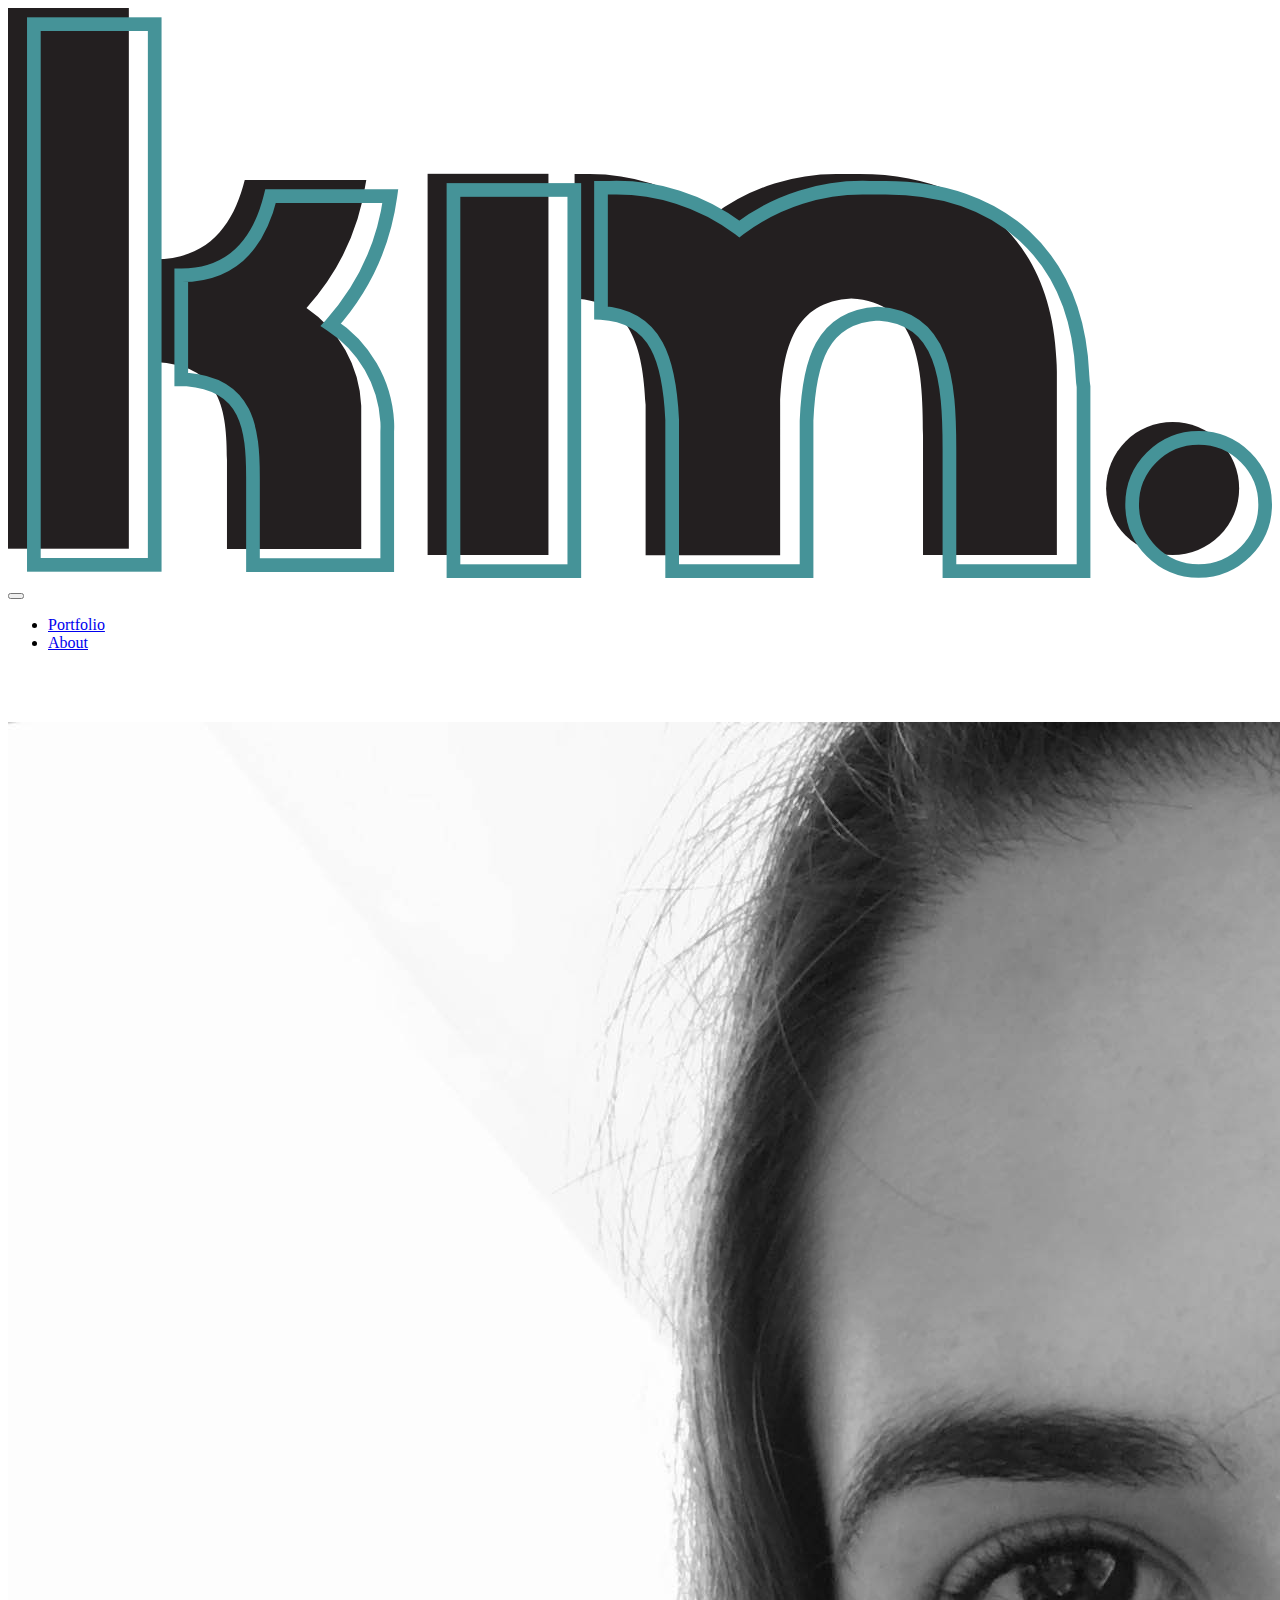
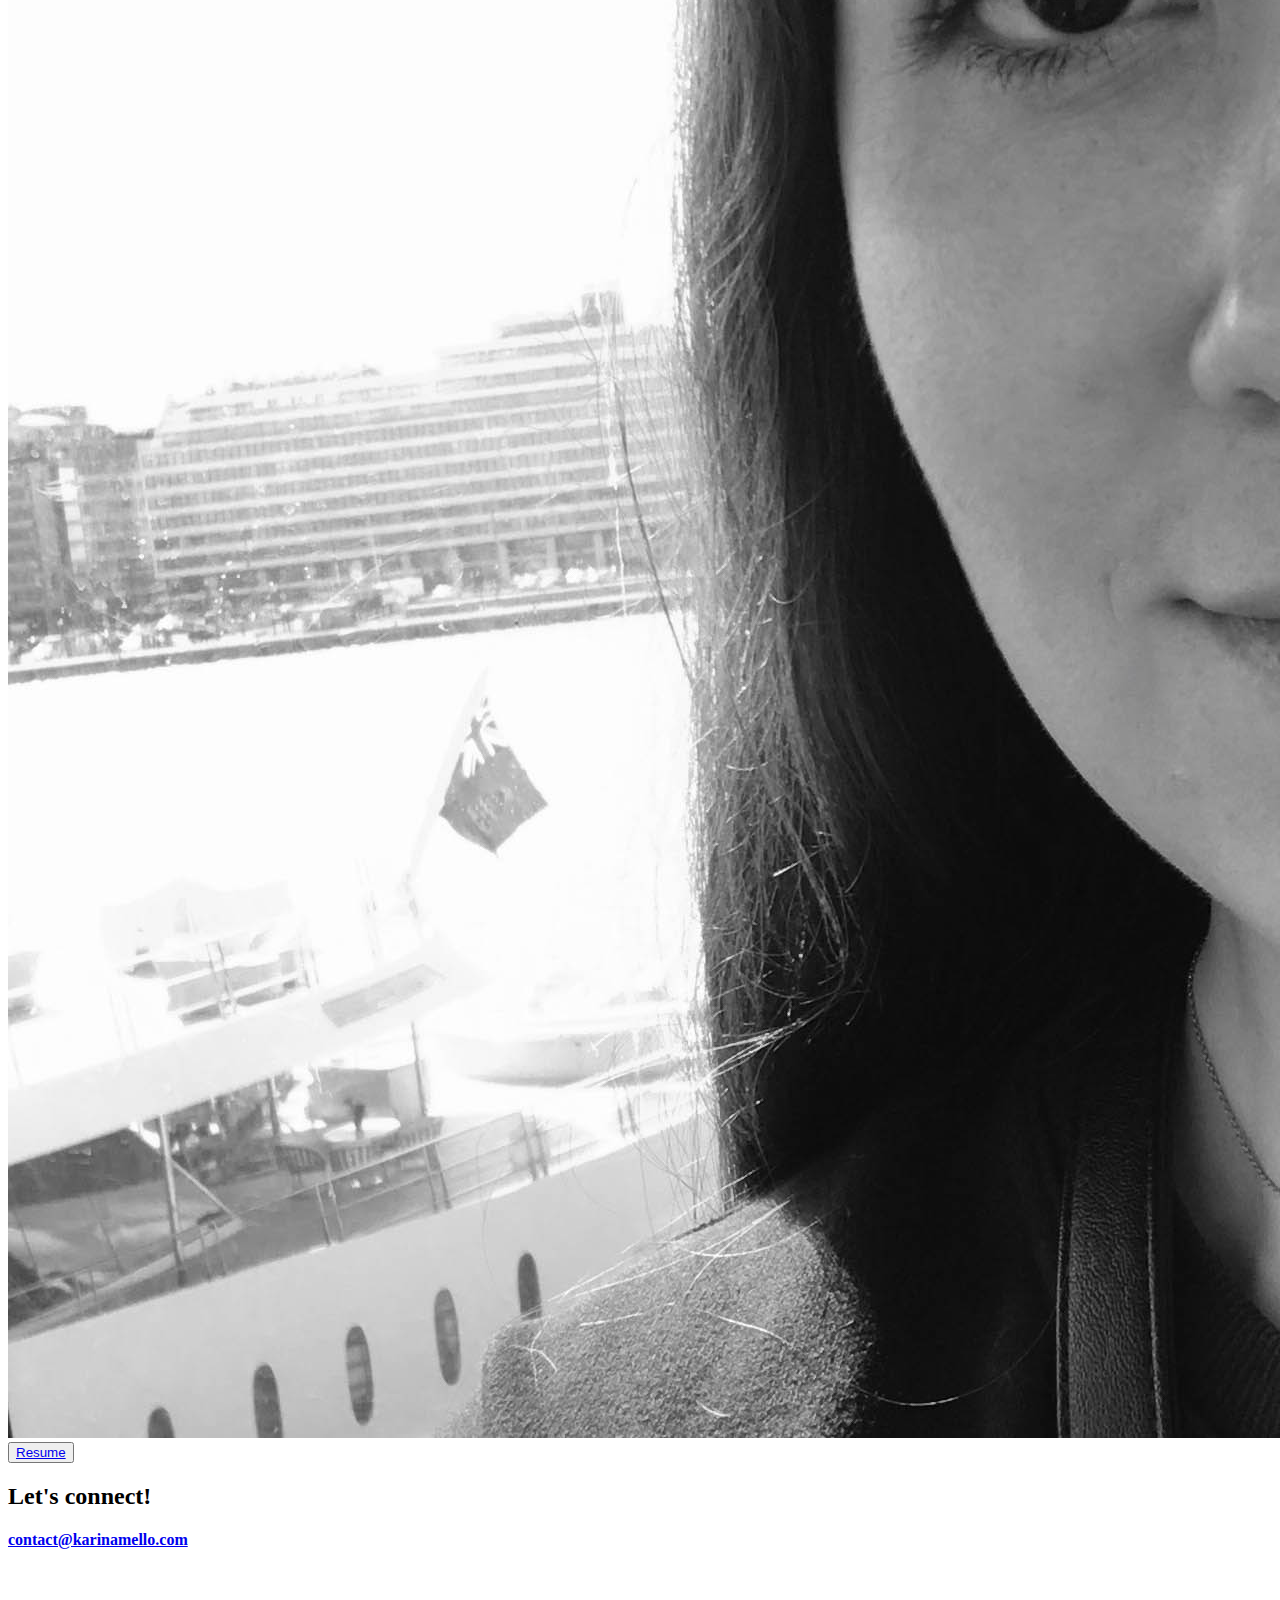
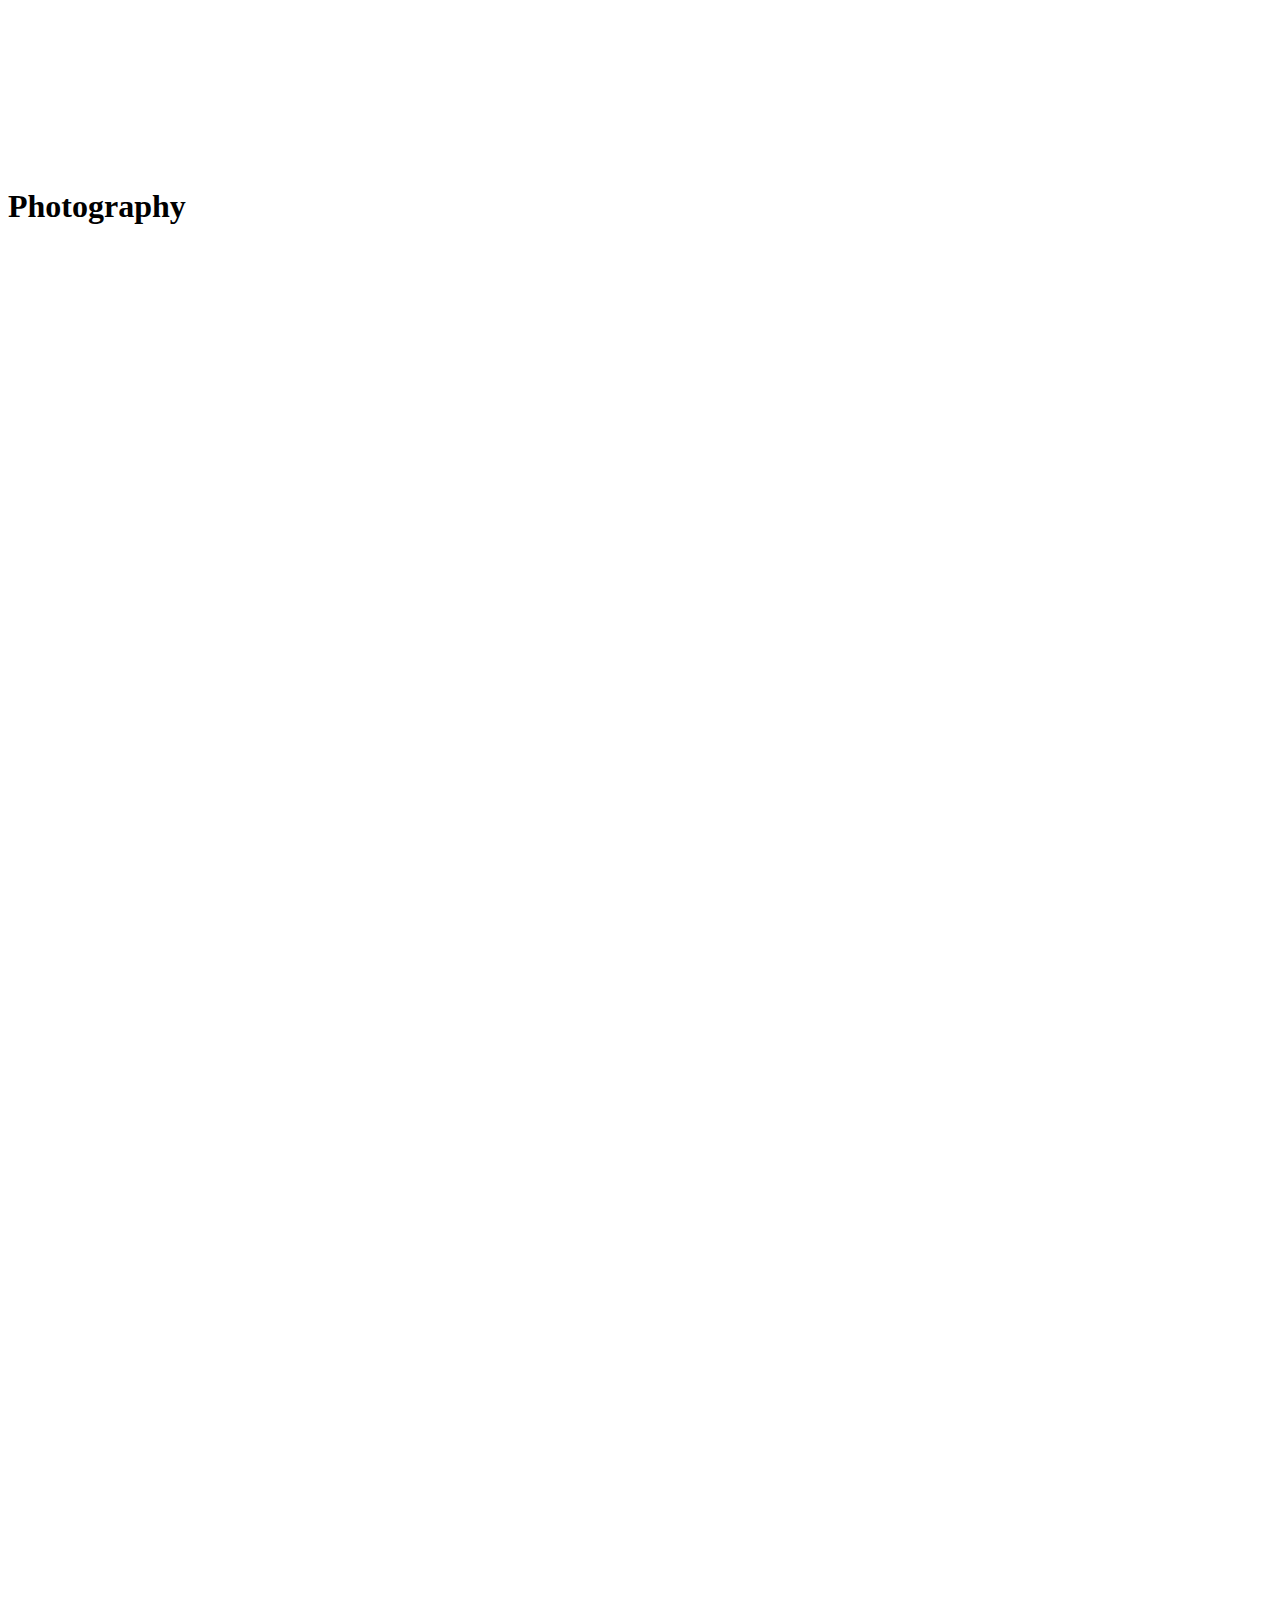
==== about.html @ 96e881d2 "Porfolio Website" ====
<!doctype html>
<html lang="en">

<head>
  <title>Portfolio Home Page</title>
  <!-- Required meta tags -->
  <meta charset="utf-8">
  <meta name="viewport" content="width=device-width, initial-scale=1">

  <!-- Bootstrap CSS -->
  <link rel="stylesheet" href="https://stackpath.bootstrapcdn.com/bootstrap/4.5.0/css/bootstrap.min.css"
    integrity="sha384-9aIt2nRpC12Uk9gS9baDl411NQApFmC26EwAOH8WgZl5MYYxFfc+NcPb1dKGj7Sk" crossorigin="anonymous">

  <!-- Fonts -->
  <link href="https://fonts.googleapis.com/css2?family=Comfortaa:wght@300;400;500;600;700&display=swap"
    rel="stylesheet">
  <link rel="stylesheet" href="https://use.typekit.net/bhk7rkz.css">

  <!-- icon library -->
  <link rel="stylesheet" href="https://cdnjs.cloudflare.com/ajax/libs/font-awesome/4.7.0/css/font-awesome.min.css">

  <!-- Personal CSS-->
  <link rel="stylesheet" href="/Users/karinanunesdemello/Documents/GitHub/portfolio/stylesheet.css">

  <!-- AOS CSS-->
  <link rel="stylesheet" href="https://unpkg.com/aos@next/dist/aos.css" />

</head>

<body>
  <!--Navbar-->
  <header>
    <nav class="navbar navbar-expand-lg navbar-light shadow-sm">
      <a class="navbar-brand" href="index.html"><img
          src="assets/logo.svg" alt="logo"></a>
      <button class="navbar-toggler" type="button" data-toggle="collapse" data-target="#navbarTogglerDemo02"
        aria-controls="navbarTogglerDemo02" aria-expanded="false" aria-label="Toggle navigation">
        <span class="navbar-toggler-icon"></span>
      </button>

      <div class="collapse navbar-collapse" id="navbarTogglerDemo02">
        <ul class="navbar nav ml-auto mt-2 ">
          <li class="nav-item">
            <a class="nav-link" href="index.html">Portfolio</a>
          </li>
          <li class="nav-item active">
            <a class="nav-link" href="about.html">About <span class="sr-only">(current)</span></a>
          </li>
        </ul>
      </div>
    </nav>
  </header>
  <!--End Navbar-->

  <!-- START ABOUT-->
  <br>
  <br>
  <br>
  <div class="container">
    <div class="row">
      <div class="col-md-6 p-4 mt-4 text-center">
        <picture>
          <img src="assets/img/Bergen-3.jpg" class="img-fluid"
            alt="strawberries">
        </picture>
        <button type="button" class="button mt-4"><a href="resume.html">Resume</a></button>
        <h2 class="mt-4 text-center">Let's connect!</h2>
        <h4 class="text-center"><a href="mailto:contact@karinamello.com">contact@karinamello.com</a></h4>
      </div>

      <div class="col-md-6 mt-4 p-4" data-aos="fade-down">
        <h1>Hello!</h1>
        <span></span>
        <p class="text-left">
          I’m Karina Mello, a graphic design + UX student at SMC. </p>
        <p class="text-left">
          To me design has been a lens in which to look through to find beauty, simplicity, and functionality in a world
          that is often polluted by visual information.
        </p>
        <p class="text-left">
          I enjoy the process of digging deeper to find solutions that best fit individual needs and expectations, while
          still finding ways to add in a little wonder.
          This informs my approach in design for Brand Identities, Mobile Applications, and User Interface.
        </p>
        <p class="text-left">
          When I’m not home designing, you can find me on a hiking trail, or taking a road trip to the nearest National
          Park with my camera. This is where I recharge my battery.
        </p>
      </div>

    </div>
  </div>

  <!-- END ABOUT-->

  <div class="container text-center" id="photography">
    <h1 class="mt-4">Photography</h1>
  </div>


  <!-- IMG GRID-->
  <div class="container" data-aos="fade-up">
    <div class="row p-3">
      <div class="col-3">
        <img src="assets/img/Bergen-3-17.jpg" alt="fjords" 
          class="img-fluid">
      </div>
      <div class="col-3">
        <img src="assets/img/iceland.jpg" alt="fjords"
          class="img-fluid">
      </div>
      <div class="col-3">
        <img src="assets/img/bergen.jpg" alt="fjords"
          class="img-fluid">
      </div>
      <div class="col-3">
        <img src="assets/img/bergen2.jpg" alt="fjords"
          class="img-fluid">
      </div>
    </div>

    <div class="row p-3">
      <div class="col-3">
        <img src="assets/img/3N2A0372.tif" alt="fjords"
          class="img-fluid">
      </div>
      <div class="col-3">
        <img src="assets/img/3N2A0479.tif" alt="fjords"
          class="img-fluid">
      </div>
      <div class="col-3">
        <img src="assets/img/redwood.tif" alt="fjords"
          class="img-fluid">
      </div>
      <div class="col-3">
        <img src="assets/img/windmill.jpg" alt="fjords"
          class="img-fluid">
      </div>
    </div>
  </div>

  <div class="container text-center mt-5" id="photography">
    <h3 class="text-center">Visit my IG page for <a href="https://www.instagram.com/interxplore/"class="text-info">more.</a></h3>
  </div>

  <br>
  <br>
  <hr>
  <br>

  <footer>
    <div class="card text-center border-0">
      <div class="card-body">
        <h5 class="card-title">Let's Connect!</h5>
        <p class="card-text">contact@karinamello.com</p>
        <ul class="d-inline-flex justify-content-center">
          <li class="nav-item"><a href="#" class="nav-link"><i class="fa fa-linkedin"></i></a></li>
          <li class="nav-item"><a href="#" class="nav-link"><i class="fa fa-behance"></i></a></li>
          <li class="nav-item"><a href="#" class="nav-link"><i class="fa fa-github"></i></a></li>
        </ul>
      </div>

  </footer>
  <!-- jQuery first, then Popper.js, then Bootstrap JS -->
  <script src="https://code.jquery.com/jquery-3.5.1.slim.min.js"
    integrity="sha384-DfXdz2htPH0lsSSs5nCTpuj/zy4C+OGpamoFVy38MVBnE+IbbVYUew+OrCXaRkfj" crossorigin="anonymous">
  </script>
  <script src="https://cdn.jsdelivr.net/npm/popper.js@1.16.0/dist/umd/popper.min.js"
    integrity="sha384-Q6E9RHvbIyZFJoft+2mJbHaEWldlvI9IOYy5n3zV9zzTtmI3UksdQRVvoxMfooAo" crossorigin="anonymous">
  </script>
  <script src="https://stackpath.bootstrapcdn.com/bootstrap/4.5.0/js/bootstrap.min.js"
    integrity="sha384-OgVRvuATP1z7JjHLkuOU7Xw704+h835Lr+6QL9UvYjZE3Ipu6Tp75j7Bh/kR0JKI" crossorigin="anonymous">
  </script>

  <script src="https://unpkg.com/aos@next/dist/aos.js"></script>
  <script>
    AOS.init({

      duration: 1200,
    });
  </script>
</body>

</html>
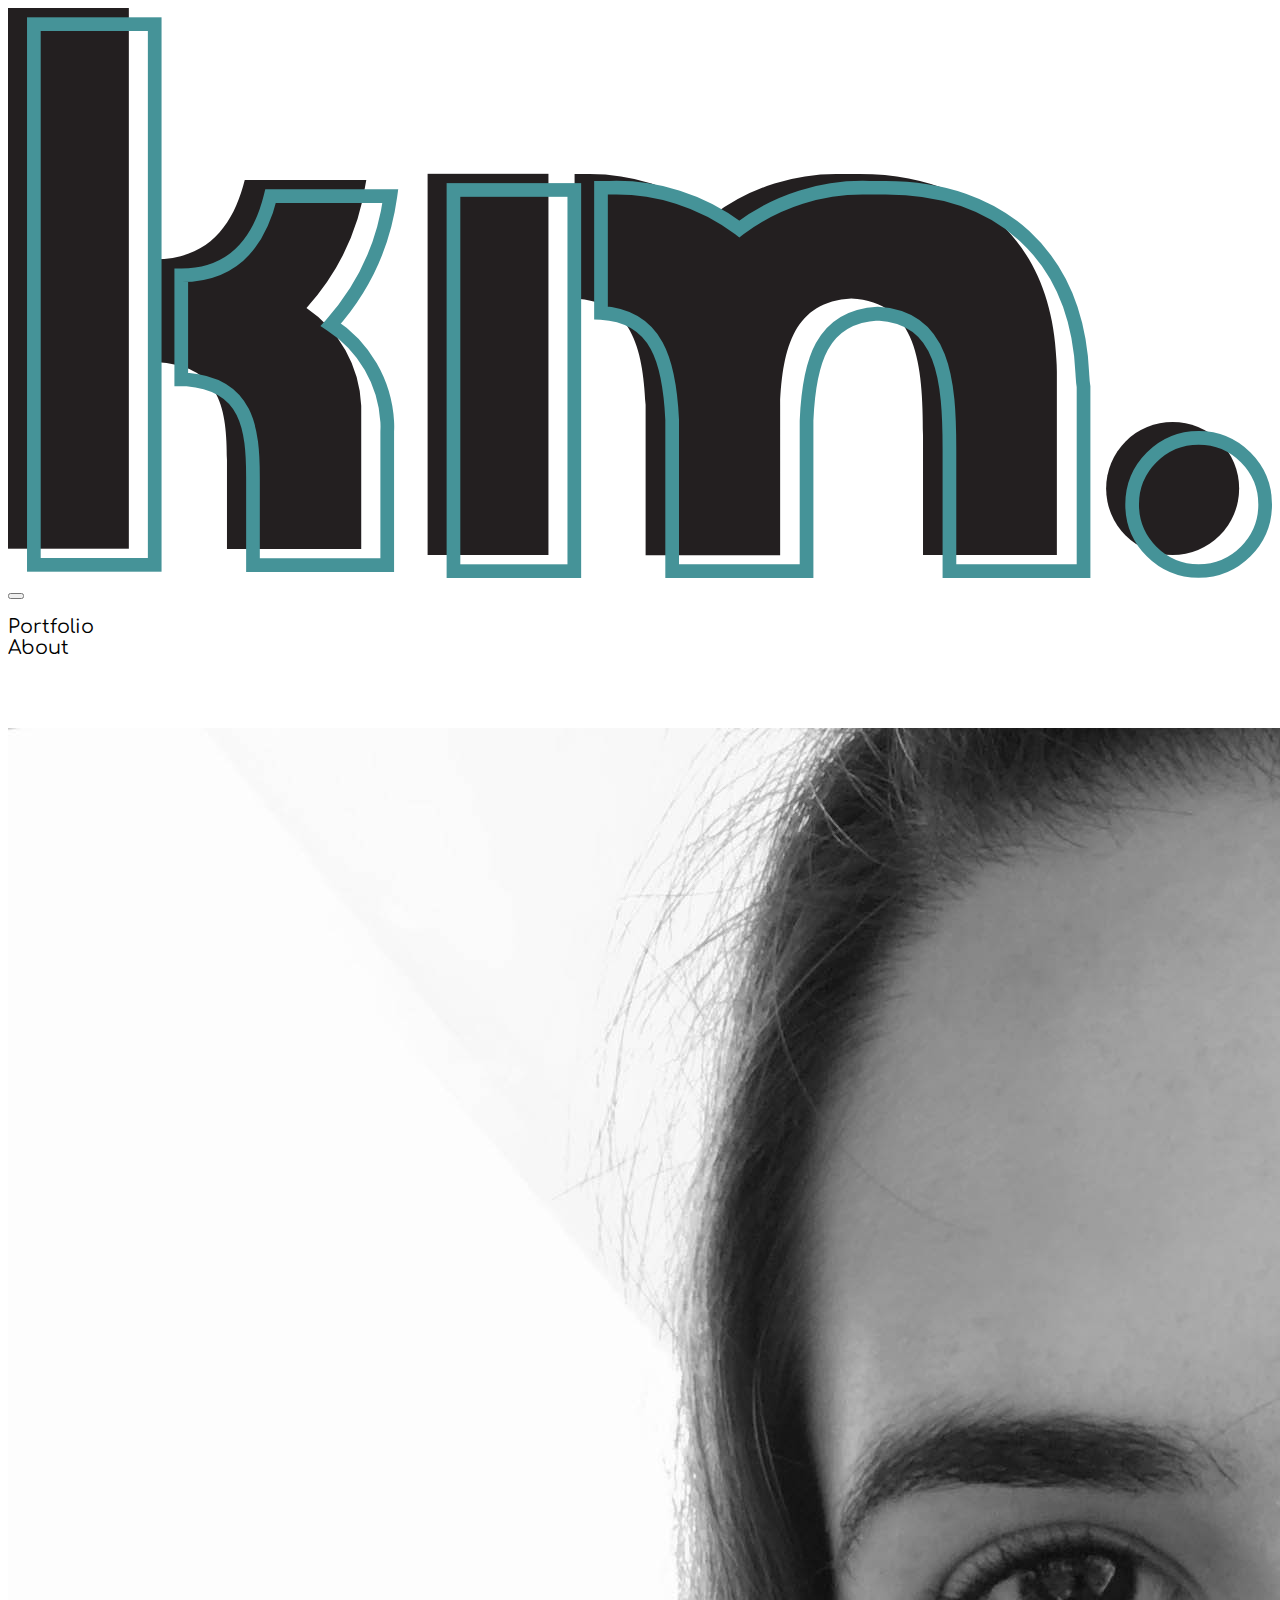
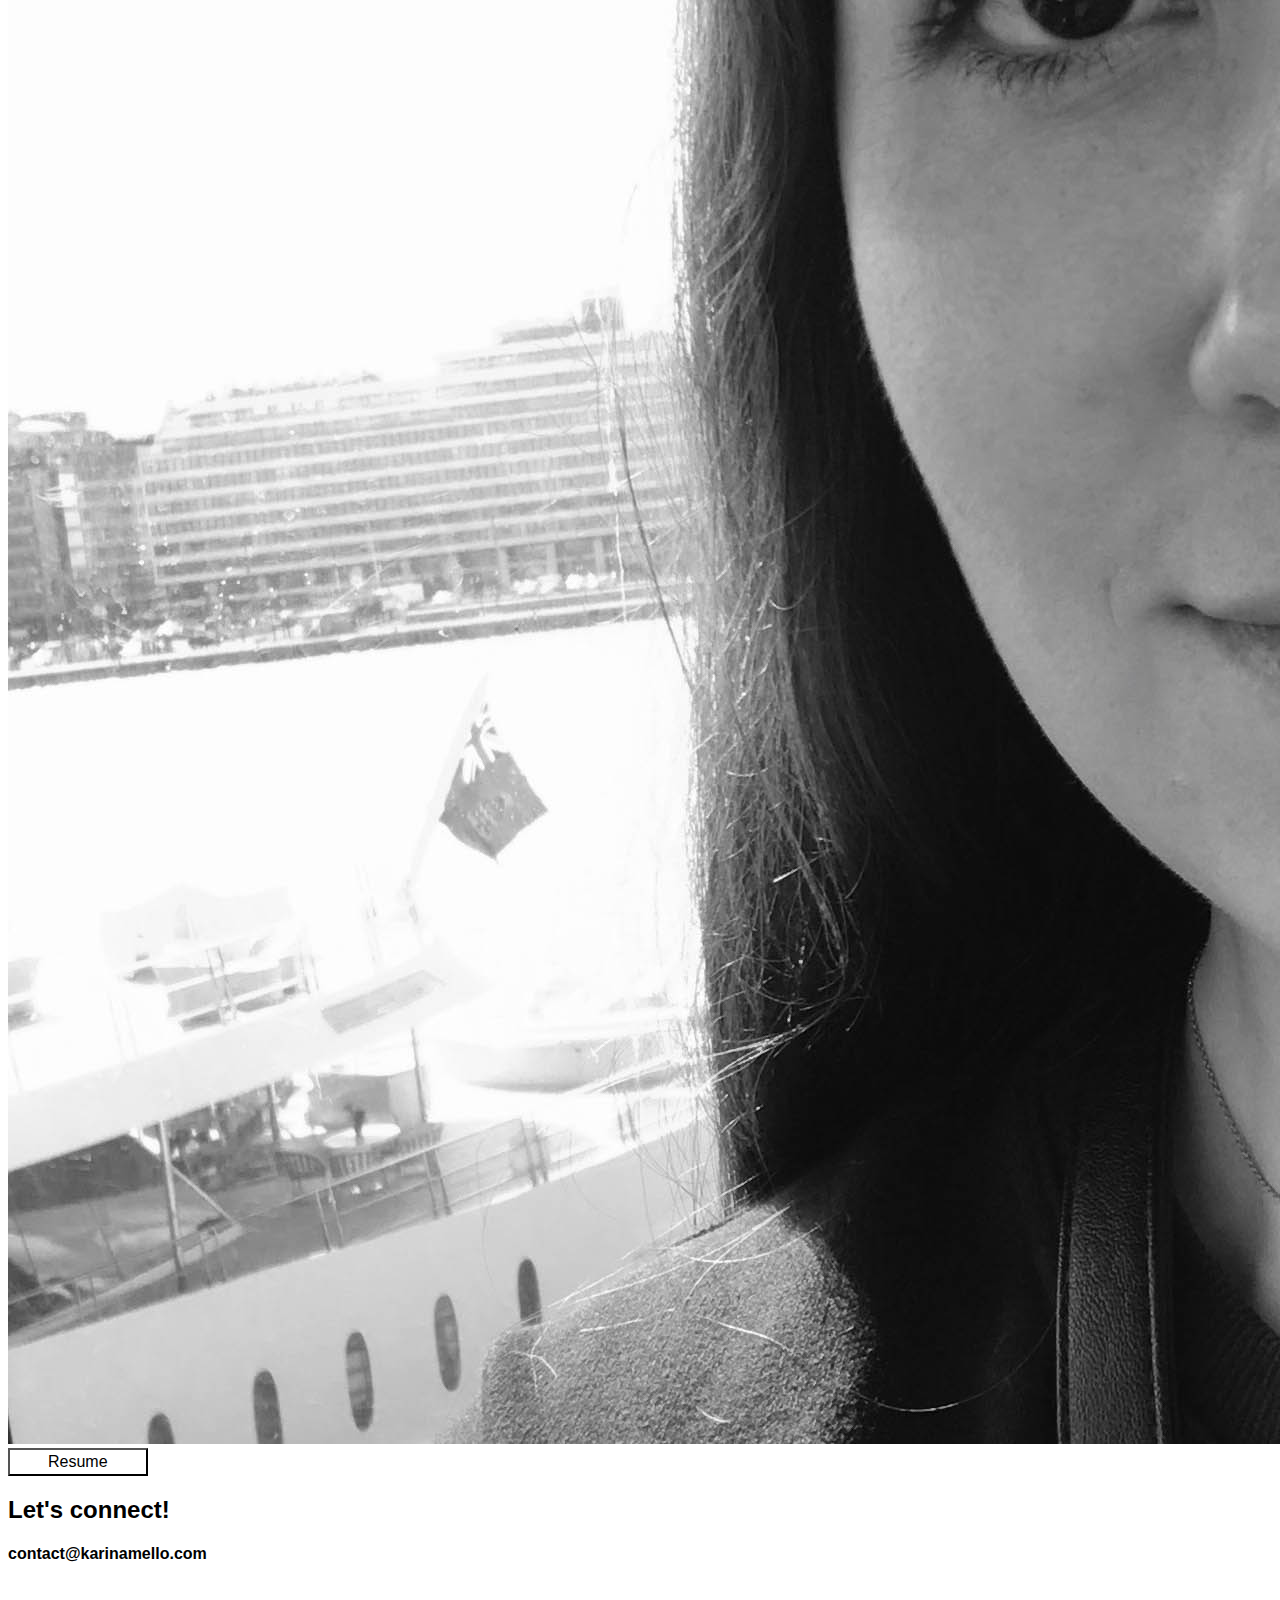
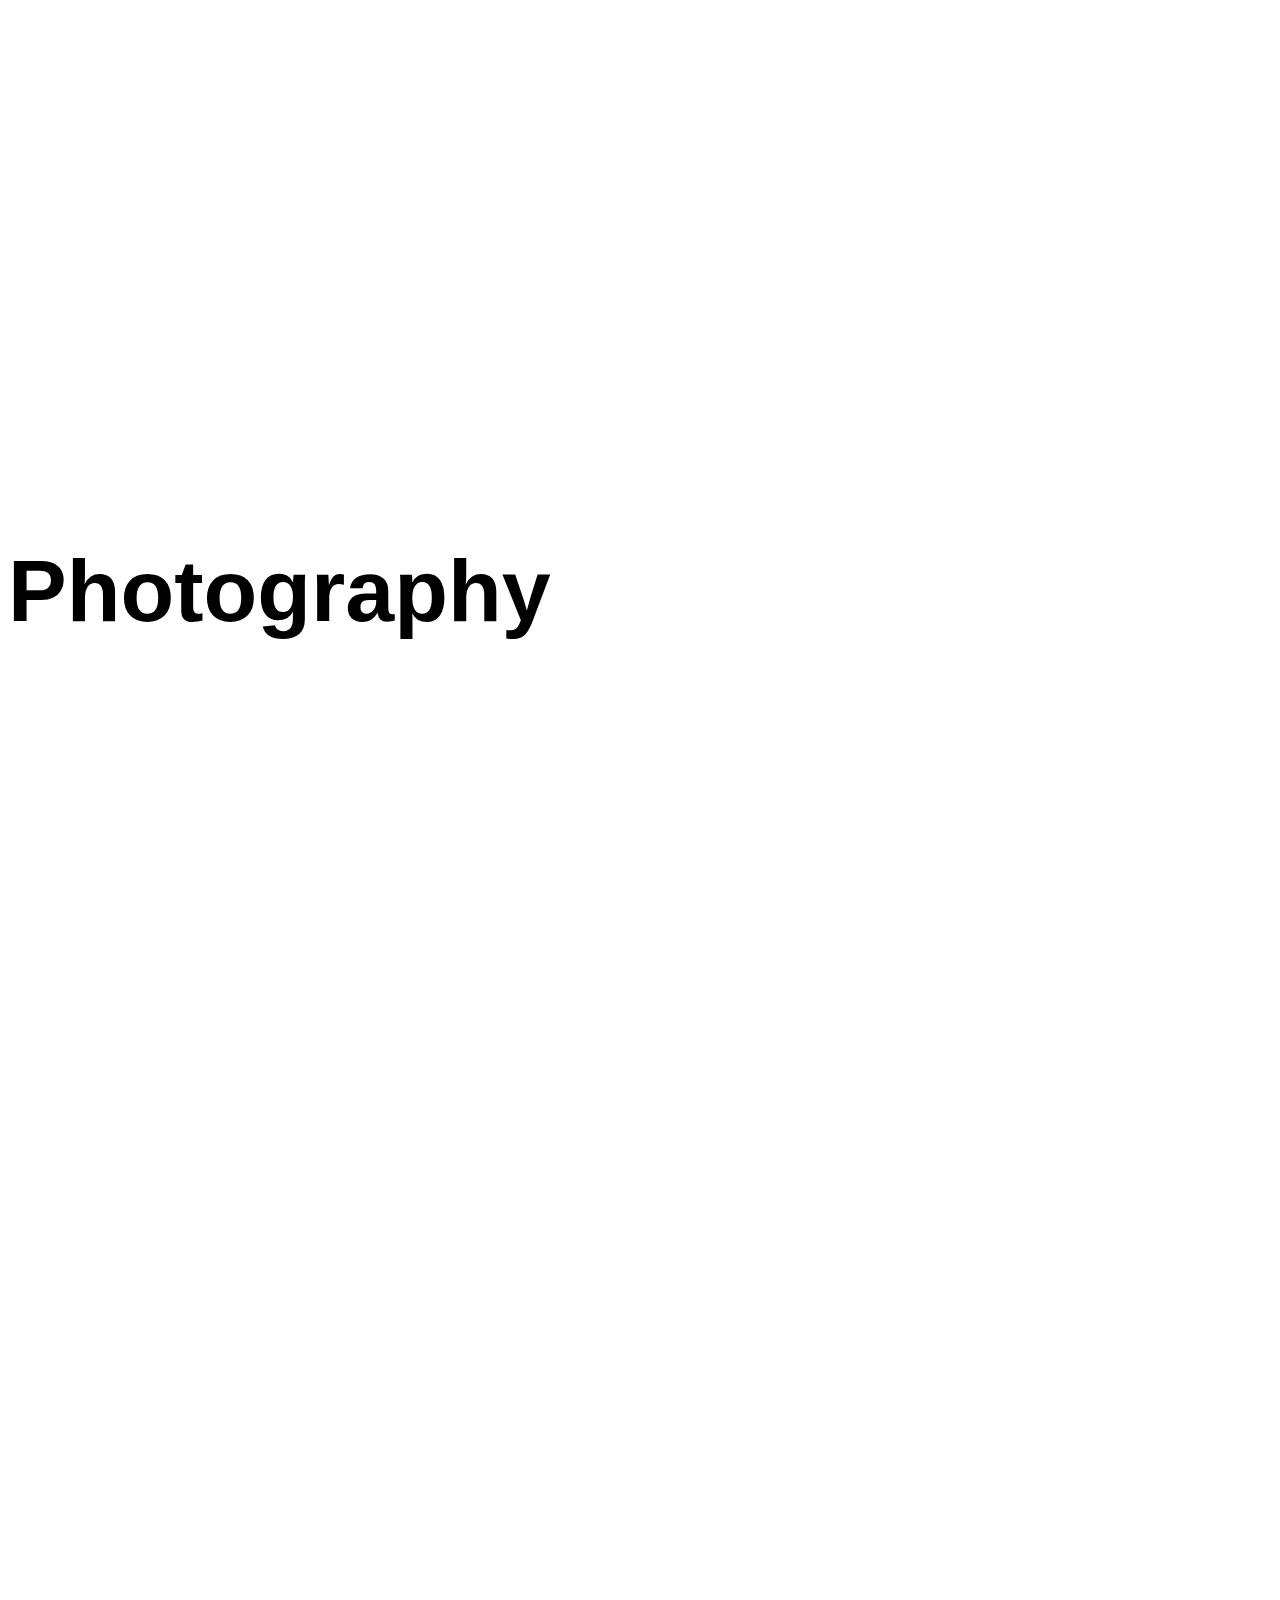
==== commit 94939a67: "Portfolio" ====
--- a/about.html
+++ b/about.html
@@ -20,7 +20,7 @@
   <link rel="stylesheet" href="https://cdnjs.cloudflare.com/ajax/libs/font-awesome/4.7.0/css/font-awesome.min.css">
 
   <!-- Personal CSS-->
-  <link rel="stylesheet" href="/Users/karinanunesdemello/Documents/GitHub/portfolio/stylesheet.css">
+  <link rel="stylesheet" href="stylesheet.css">
 
   <!-- AOS CSS-->
   <link rel="stylesheet" href="https://unpkg.com/aos@next/dist/aos.css" />
--- a/stylesheet.css
+++ b/stylesheet.css
@@ -0,0 +1,190 @@
+body{
+    font-family: futura-pt, sans-serif;
+}
+
+.nav{
+    font-family: 'Comfortaa', cursive;
+}
+
+.navbar-brand{
+        width:10%;
+}
+
+
+.nav-link a{
+    text-decoration: none;
+    color: black;
+
+}
+
+/*
+.nav-item a:hover{
+    color: slategray;
+    border-bottom: 3px solid #459398;
+}
+
+
+.nav-item a:active{
+  color: #459398;
+}
+*/
+#tagline{
+  margin-top: 110px;
+}
+
+a {
+  font-style: none;
+  text-decoration: none;
+  color: black;
+}
+
+a:hover{
+  text-decoration: none;
+  color:darkslategrey;
+}
+
+.img{
+    width: 100%;
+    height: auto;
+}
+
+.image{
+  width: 100%;
+  height: auto;
+}
+
+.overlay {
+  position: absolute;
+  top: 0;
+  bottom: 0;
+  left: 0;
+  right: 0;
+  height: 100%;
+  width: 100%;
+  opacity: 0;
+  transition: .5s ease;
+  background-color: white;
+}
+
+.text {
+  color: white;
+  font-size: 28px;
+  position: absolute;
+  top: 50%;
+  left: 50%;
+  -webkit-transform: translate(-50%, -50%);
+  -ms-transform: translate(-50%, -50%);
+  transform: translate(-50%, -50%);
+  text-align: center;
+}
+
+.description{
+  font-size: 16px;
+}
+
+.card:hover .overlay {
+  opacity: 1;
+  border: white;
+  background-color: #459398;
+}
+
+
+
+h1 {font-size:3.5rem;} /*1rem = 16px*/
+ul,li {
+  padding-left: 0%;
+  list-style: none;
+}
+
+h3{
+  font-family: 'Comfortaa', cursive;
+}
+p{
+  font-size: 1.2em;
+}
+li{
+  font-size: 1.2em;
+}
+
+.dot {
+  display: inline-block;
+  height: 2.5em;
+  width: 2.5em;
+  border: 2px solid grey;
+  border-radius: 50%;
+  margin-left: 50%;
+}
+
+.line {
+  margin-top: 0em;
+  display: inline-block;
+  font-size: 10em;
+  border-left: 2px solid lightgrey;
+  height: 2.8em;
+  margin-left: 50%;
+  top: 2em;
+
+}
+
+.button{
+background-color: white; /* Green */
+border-color: black;
+padding: 3px 38px;
+text-align: center;
+text-decoration: none;
+display: inline-block;
+font-size: 16px;
+}
+
+#photography{
+  margin-top: 10%;
+}
+
+.col-3 {-webkit-transition: all 4.0s;}
+
+.col-3 {-webkit-filter: grayscale(100%);}
+
+.col-3:hover {
+	-webkit-filter: none;
+}
+
+
+/* MEDIA QUERIES *\
+
+Bootstrap 4 breakpoints
+*/
+/* Small devices (landscape phones, 544px and up) */
+@media (min-width: 544px) {  
+  h1 {font-size:3.5rem;} /*1rem = 16px*/
+  .line{
+    margin-top: 130px;
+  }
+}
+ 
+/* Medium devices (tablets, 768px and up) The navbar toggle appears at this breakpoint */
+@media (min-width: 768px) {  
+  h1 {font-size:3.5rem;} /*1rem = 16px*/
+  #tagline{margin-top: 120px;}
+}
+ 
+/* Large devices (desktops, 992px and up) */
+@media (min-width: 992px) { 
+  h1 {font-size:4.5rem;} /*1rem = 16px*/
+  #tagline{
+    margin-top: 160px;}
+    p{font-size: 1.3em;}
+  .line{
+    margin-top: 130px;
+  }
+}
+
+
+ 
+/* Extra large devices (large desktops, 1200px and up) */
+@media (min-width: 1200px) {  
+  h1 {font-size:5.5rem;} /*1rem = 16px*/   
+}
+ 
+/*
+::::::::::::::::::::::::::::::::::::::::::::::::::::
+*\
